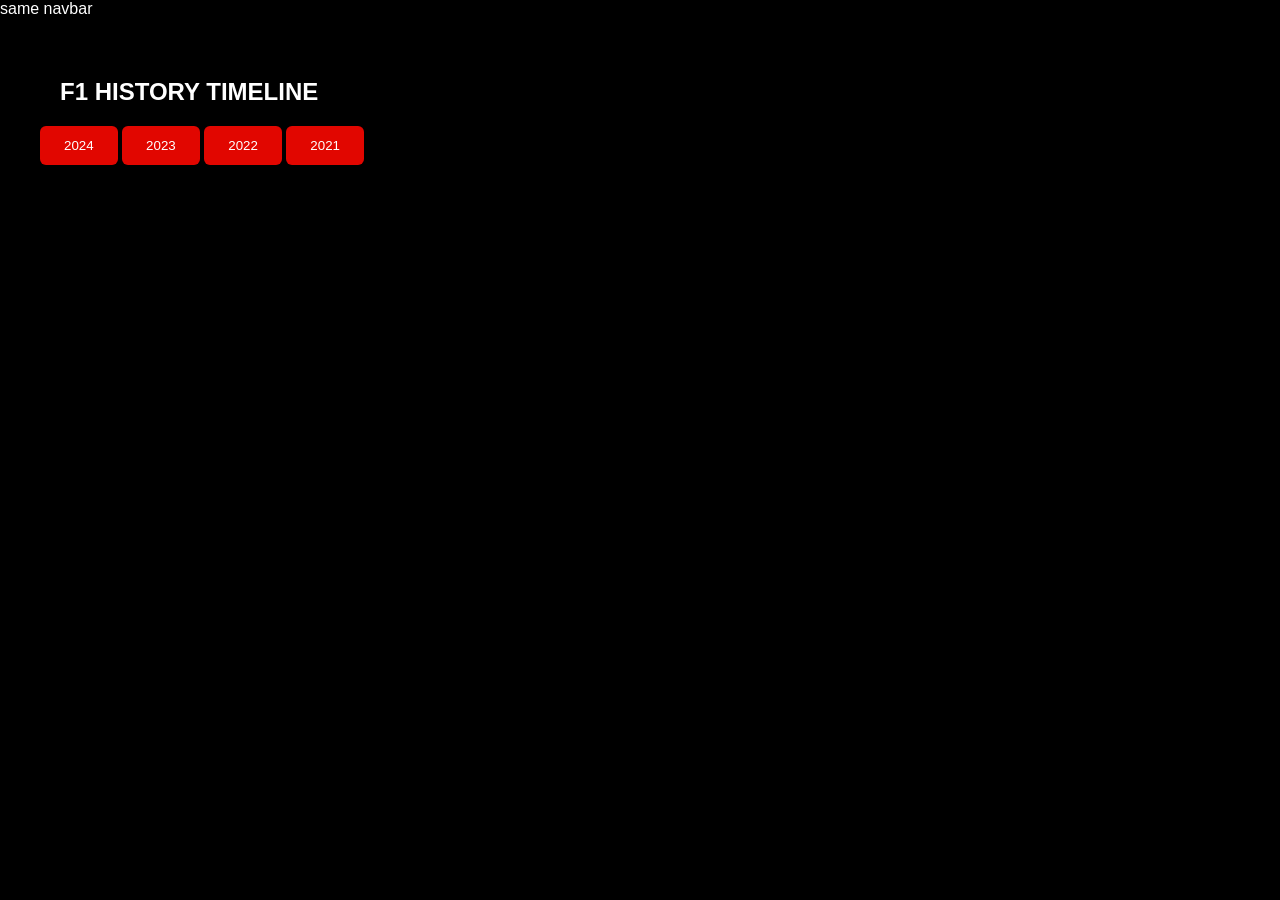
==== timeline.html @ 487ff3c2 "Completed F1 landing page her design" ====
<!doctype html>

<html>
  <head>
    <link rel="stylesheet" href="css/style.css" />

    <title>F1 Timeline</title>
  </head>

  <body>
    <header>same navbar</header>

    <main>
      <section id="timeline">
        <h1>F1 HISTORY TIMELINE</h1>

        <div class="years">
          <button>2024</button>

          <button>2023</button>

          <button>2022</button>

          <button>2021</button>
        </div>
      </section>
    </main>
  </body>
</html>
---- css/style.css ----
:root {
  --f1-red: #e10600;

  --bg-black: #000000;

  --card-black: #111111;

  --text-white: #ffffff;

  --text-gray: #888888;
}

* {
  margin: 0;
  padding: 0;
  box-sizing: border-box;
}

main {
  max-width: 1400px;
  margin: auto;
}

header {
  position: sticky;
  top: 0;
  z-index: 1000;
}

body {
  font-family: "Orbitron", sans-serif;

  background-color: #000000;

  color: white;
}

nav {
  display: flex;
  justify-content: space-between;
  align-items: center;

  padding: 20px 40px;

  background-color: #111111;
}

nav ul {
  display: flex;
  list-style: none;
  gap: 30px;
}

nav a {
  color: white;
  text-decoration: none;
}

button {
  padding: 12px 24px;
  border: none;
  background-color: #e10600;
  color: white;
  cursor: pointer;
  border-radius: 6px;
}

section {
  margin: 60px 40px;
}

h1 {
  margin: 20px;
}

#hero {
  min-height: 80vh;
  padding: 0 40px;

  display: flex;
  flex-direction: column;

  justify-content: center;
  align-items: center;

  text-align: center;

  background-image:
    linear-gradient(rgba(0, 0, 0, 0.75), rgba(0, 0, 0, 0.75)),
    url("../images/hero.jpg");

  background-size: cover;

  background-position: center;
}

#hero h2 {
  font-size: 4rem;
}

#hero h3 {
  font-size: 2rem;
  color: #e10600;
}

#hero p {
  margin: 20px auto;

  max-width: 700px;
}
.stat-card,
.team-card,
.tech-card {
  padding: 20px;
}

#stats {
  display: flex;
  gap: 20px;
}

.stat-card {
  background-color: #111111;
  padding: 25px;
  flex: 1;
  border: 1px solid #333;
  border-radius: 12px;
  transition: 0.3s;
}

.stat-card:hover {
  border-color: #e10600;
  transform: translateY(-5px);
}

.stat-card h4 {
  color: #888;
}

.stat-card p {
  font-size: 2rem;
  font-weight: bold;
}

#teams {
  margin-top: 100px;
  display: grid;
  gap: 20px;
}

#teams h2 {
  margin-bottom: 10px;
}

#teams > p {
  margin-bottom: 40px;
}

.section-header {
  margin-bottom: 40px;
}

.team-card {
  background-color: #111111;

  padding: 20px;

  border: 1px solid #333;

  border-radius: 12px;

  transition: 0.3s;
}

.team-card:hover {
  border-color: #e10600;
  transform: translateY(-5px);

  box-shadow: 0 10px 20px rgba(225, 6, 0, 0.15);
}

.team-grid {
  display: grid;

  grid-template-columns: repeat(4, 1fr);

  gap: 20px;
}

.team-card h3 {
  color: white;
  margin: 10px 0;
}

.team-card p:first-child {
  color: #e10600;
  font-size: 0.8rem;
  text-transform: uppercase;
}

.engineering-content {
  display: flex;
  gap: 40px;
}

.engineering-text {
  flex: 1;
}

.engineering-image {
  flex: 1;

  background-color: #111111;

  border-radius: 12px;

  min-height: 350px;

  display: flex;
  justify-content: center;
  align-items: center;
}

.tech-grid {
  display: grid;

  grid-template-columns: repeat(2, 1fr);

  gap: 20px;

  margin-top: 30px;
}

.tech-card {
  background-color: #111111;

  padding: 20px;

  border-radius: 12px;

  border: 1px solid #333;
}
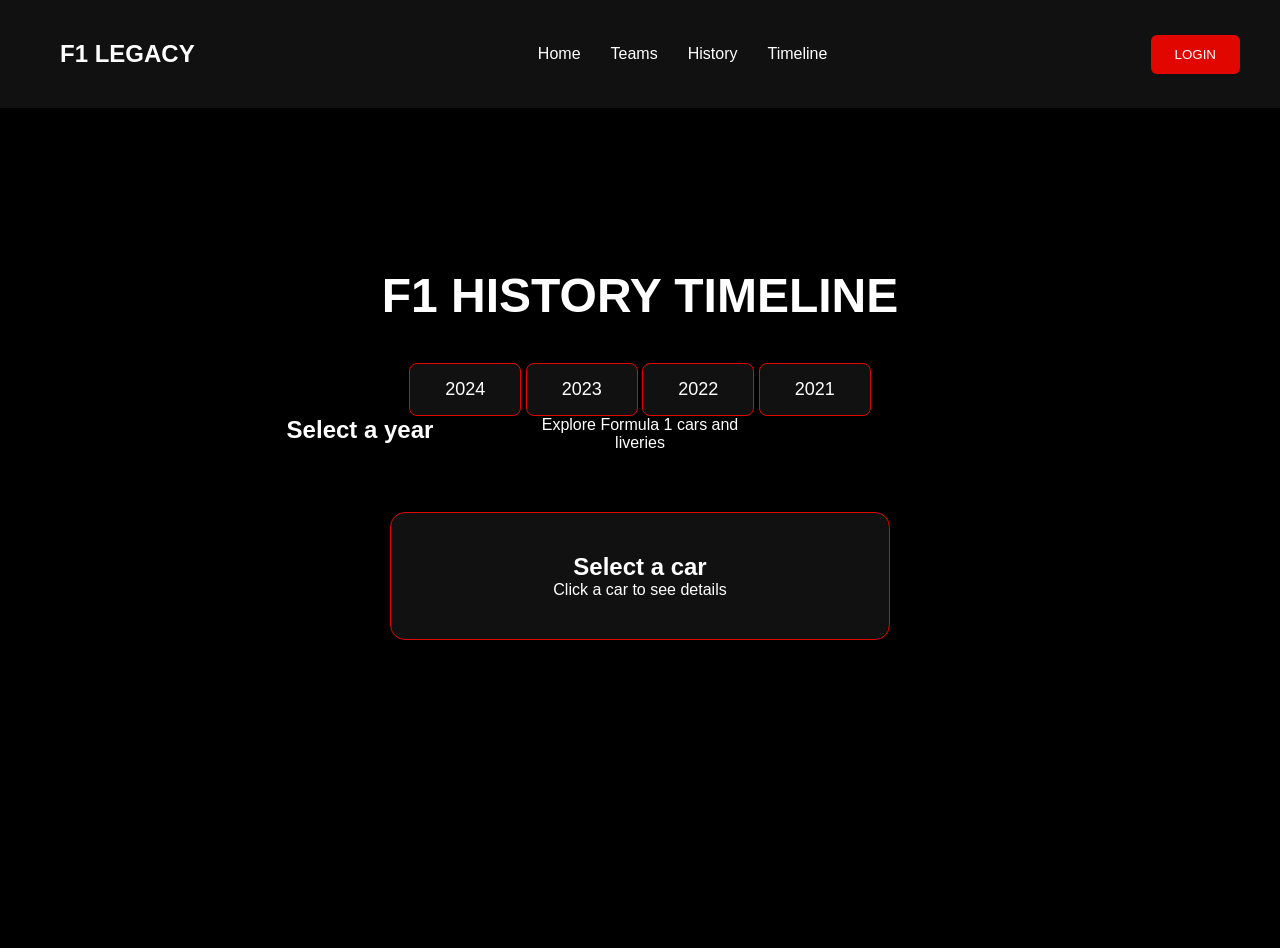
==== commit 9c8ad26a: "Add interactive car preview section" ====
--- a/timeline.html
+++ b/timeline.html
@@ -3,27 +3,56 @@
 <html>
   <head>
     <link rel="stylesheet" href="css/style.css" />
+    <link rel="stylesheet" href="css/timeline.css" />
 
     <title>F1 Timeline</title>
   </head>
 
   <body>
-    <header>same navbar</header>
+    <header>
+      <nav>
+        <h1>F1 LEGACY</h1>
+
+        <ul>
+          <li><a href="index.html">Home</a></li>
+
+          <li><a href="#">Teams</a></li>
+
+          <li><a href="#">History</a></li>
+
+          <li><a href="timeline.html">Timeline</a></li>
+        </ul>
+
+        <button>LOGIN</button>
+      </nav>
+    </header>
 
     <main>
       <section id="timeline">
         <h1>F1 HISTORY TIMELINE</h1>
 
         <div class="years">
-          <button>2024</button>
+          <button onclick="showYear(2024)">2024</button>
 
-          <button>2023</button>
+          <button onclick="showYear(2023)">2023</button>
 
-          <button>2022</button>
+          <button onclick="showYear(2022)">2022</button>
 
-          <button>2021</button>
+          <button onclick="showYear(2021)">2021</button>
         </div>
+
+        <div id="car-display">
+          <h2>Select a year</h2>
+
+          <p>Explore Formula 1 cars and liveries</p>
+        </div>
+        <section id="preview">
+          <h2>Select a car</h2>
+
+          <p>Click a car to see details</p>
+        </section>
       </section>
     </main>
+    <script src="js/timeline.js"></script>
   </body>
 </html>
--- a/css/timeline.css
+++ b/css/timeline.css
@@ -0,0 +1,73 @@
+#car-display {
+  display: grid;
+
+  grid-template-columns: repeat(3, 250px);
+
+  justify-content: center;
+
+  gap: 30px;
+}
+
+.car-card {
+  margin: 20px;
+
+  background: #111;
+
+  border: 1px solid #333;
+
+  padding: 25px;
+
+  border-radius: 12px;
+}
+
+#timeline {
+  min-height: 80vh;
+
+  padding: 80px 40px;
+
+  text-align: center;
+}
+
+#timeline h1 {
+  font-size: 48px;
+
+  margin-bottom: 40px;
+}
+
+.years button {
+  background: #111;
+
+  color: white;
+
+  border: 1px solid #e10600;
+
+  padding: 15px 35px;
+
+  font-size: 18px;
+
+  border-radius: 8px;
+
+  cursor: pointer;
+
+  transition: 0.3s;
+}
+
+.years button:hover {
+  background: #e10600;
+
+  transform: translateY(-5px);
+}
+
+#preview {
+  margin: 60px auto;
+
+  width: 500px;
+
+  background: #111;
+
+  padding: 40px;
+
+  border-radius: 15px;
+
+  border: 1px solid #e10600;
+}
